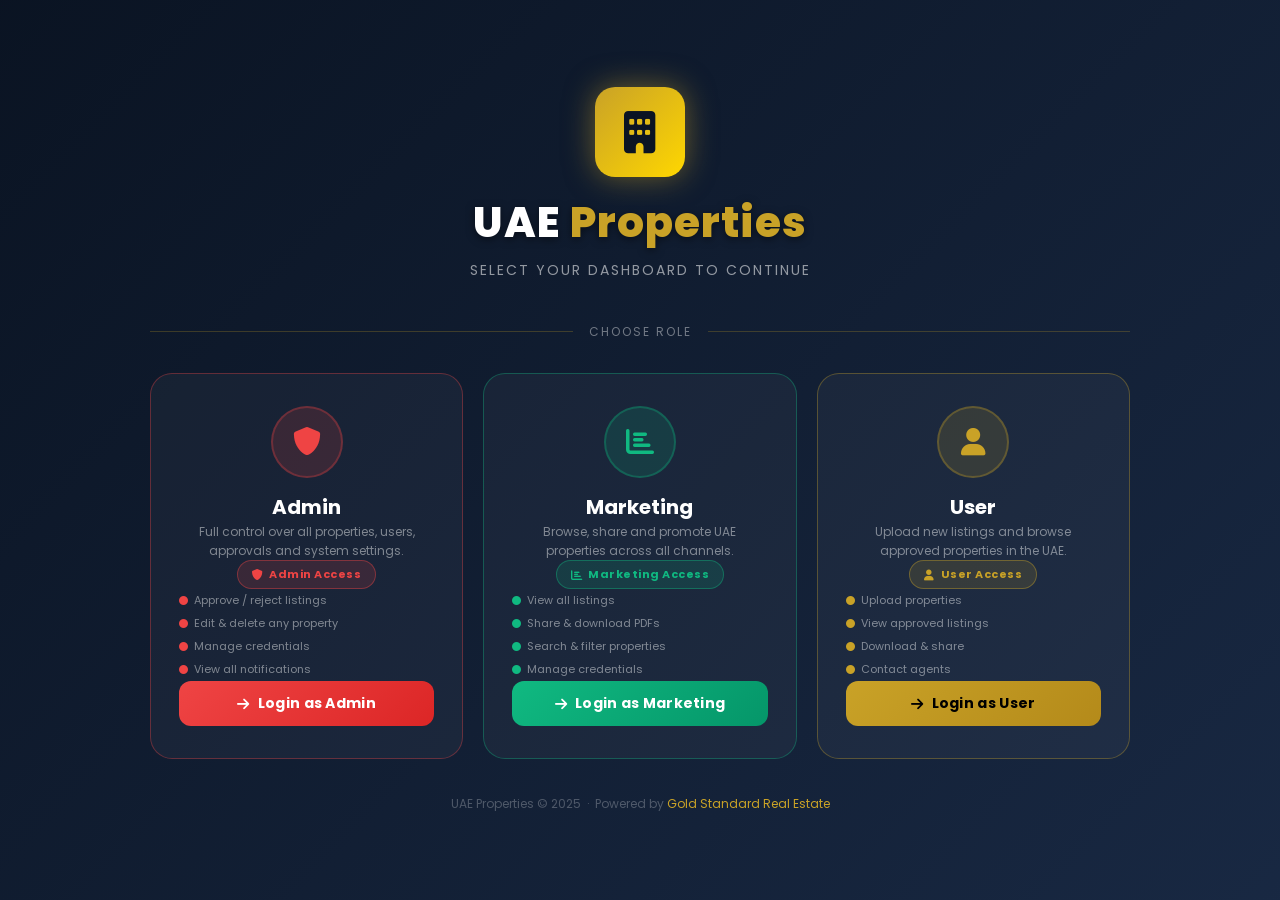
==== index.html @ 0918a74f "Add files via upload" ====
<!DOCTYPE html>
<html lang="en">
<head>
<meta charset="UTF-8">
<meta name="viewport" content="width=device-width, initial-scale=1.0">
<title>UAE Properties – Login Portal</title>
<link rel="preconnect" href="https://fonts.googleapis.com">
<link href="https://fonts.googleapis.com/css2?family=Poppins:wght@300;400;500;600;700;800&display=swap" rel="stylesheet">
<link rel="stylesheet" href="https://cdnjs.cloudflare.com/ajax/libs/font-awesome/6.0.0-beta3/css/all.min.css">
<style>
*{margin:0;padding:0;box-sizing:border-box;font-family:'Poppins',sans-serif}
:root{--primary:#c9a227;--primary-dark:#b48a1a;--admin:#ef4444;--marketing:#10b981;--user:#c9a227}
body{min-height:100vh;display:flex;flex-direction:column;justify-content:center;align-items:center;background:#0b1423;overflow-x:hidden;padding:20px}

/* ===== BACKGROUND ===== */
.bg-wrap{position:fixed;inset:0;z-index:0}
.bg-wrap img{width:100%;height:100%;object-fit:cover;opacity:0.18}
.bg-overlay{position:absolute;inset:0;background:linear-gradient(135deg,#0b1423ee 0%,#1a2a45ee 100%)}

/* Animated gold lines */
.bg-lines{position:fixed;inset:0;z-index:0;pointer-events:none;overflow:hidden}
.bg-lines span{position:absolute;display:block;background:linear-gradient(90deg,transparent,rgba(201,162,39,0.15),transparent);height:1px;width:100%;animation:lineScan 6s linear infinite;opacity:0}
.bg-lines span:nth-child(1){top:20%;animation-delay:0s}
.bg-lines span:nth-child(2){top:45%;animation-delay:2s}
.bg-lines span:nth-child(3){top:70%;animation-delay:4s}
@keyframes lineScan{0%{opacity:0;transform:translateX(-100%)}20%{opacity:1}80%{opacity:1}100%{opacity:0;transform:translateX(100%)}}

/* ===== PORTAL WRAPPER ===== */
.portal{position:relative;z-index:1;width:100%;max-width:980px}

/* ===== HEADER ===== */
.portal-header{text-align:center;margin-bottom:42px}
.portal-logo{width:90px;height:90px;object-fit:contain;margin-bottom:14px;filter:drop-shadow(0 0 24px rgba(201,162,39,0.5));animation:logoPulse 3s ease-in-out infinite}
@keyframes logoPulse{0%,100%{filter:drop-shadow(0 0 20px rgba(201,162,39,0.4))}50%{filter:drop-shadow(0 0 40px rgba(201,162,39,0.8))}}
.portal-logo-fallback{width:90px;height:90px;background:linear-gradient(135deg,#c9a227,#ffd700);border-radius:20px;display:flex;align-items:center;justify-content:center;margin:0 auto 14px;box-shadow:0 0 30px rgba(201,162,39,0.5);animation:logoPulse 3s ease-in-out infinite}
.portal-logo-fallback i{font-size:42px;color:#0b1423}
.portal-header h1{font-size:clamp(26px,5vw,42px);font-weight:800;color:#fff;letter-spacing:1px;text-shadow:0 2px 8px rgba(0,0,0,0.5)}
.portal-header h1 span{color:var(--primary)}
.portal-tagline{color:rgba(255,255,255,0.55);font-size:14px;margin-top:6px;letter-spacing:2px;text-transform:uppercase}

/* ===== DIVIDER ===== */
.portal-divider{display:flex;align-items:center;gap:16px;margin-bottom:32px}
.portal-divider::before,.portal-divider::after{content:'';flex:1;height:1px;background:rgba(201,162,39,0.25)}
.portal-divider span{color:rgba(255,255,255,0.4);font-size:12px;white-space:nowrap;letter-spacing:2px}

/* ===== CARDS GRID ===== */
.cards-grid{display:grid;grid-template-columns:repeat(3,1fr);gap:20px}

/* ===== LOGIN CARD ===== */
.login-card{background:rgba(255,255,255,0.04);border:1.5px solid rgba(255,255,255,0.1);border-radius:22px;padding:32px 28px;cursor:pointer;transition:all 0.35s cubic-bezier(0.175,0.885,0.32,1.275);position:relative;overflow:hidden;text-align:center;display:flex;flex-direction:column;align-items:center;gap:14px}
.login-card::before{content:'';position:absolute;inset:0;border-radius:22px;opacity:0;transition:opacity 0.3s}
.login-card:hover{transform:translateY(-8px);box-shadow:0 24px 60px rgba(0,0,0,0.4)}
.login-card:hover::before{opacity:1}

/* Admin card */
.card-admin{border-color:rgba(239,68,68,0.35)}
.card-admin::before{background:radial-gradient(ellipse at top,rgba(239,68,68,0.12) 0%,transparent 70%)}
.card-admin:hover{border-color:rgba(239,68,68,0.7);box-shadow:0 24px 60px rgba(239,68,68,0.2)}

/* Marketing card */
.card-marketing{border-color:rgba(16,185,129,0.35)}
.card-marketing::before{background:radial-gradient(ellipse at top,rgba(16,185,129,0.12) 0%,transparent 70%)}
.card-marketing:hover{border-color:rgba(16,185,129,0.7);box-shadow:0 24px 60px rgba(16,185,129,0.2)}

/* User card */
.card-user{border-color:rgba(201,162,39,0.35)}
.card-user::before{background:radial-gradient(ellipse at top,rgba(201,162,39,0.12) 0%,transparent 70%)}
.card-user:hover{border-color:rgba(201,162,39,0.7);box-shadow:0 24px 60px rgba(201,162,39,0.2)}

/* Card Icon */
.card-icon-wrap{width:72px;height:72px;border-radius:50%;display:flex;align-items:center;justify-content:center;font-size:28px;position:relative;z-index:1}
.card-admin .card-icon-wrap{background:rgba(239,68,68,0.15);color:#ef4444;border:2px solid rgba(239,68,68,0.3)}
.card-marketing .card-icon-wrap{background:rgba(16,185,129,0.15);color:#10b981;border:2px solid rgba(16,185,129,0.3)}
.card-user .card-icon-wrap{background:rgba(201,162,39,0.15);color:#c9a227;border:2px solid rgba(201,162,39,0.3)}

.card-title{font-size:20px;font-weight:700;color:#fff;position:relative;z-index:1}
.card-desc{font-size:12px;color:rgba(255,255,255,0.45);line-height:1.6;position:relative;z-index:1}

/* Card badge */
.card-badge{display:inline-flex;align-items:center;gap:6px;padding:5px 14px;border-radius:20px;font-size:11px;font-weight:700;letter-spacing:0.5px;position:relative;z-index:1}
.card-admin .card-badge{background:rgba(239,68,68,0.15);color:#ef4444;border:1px solid rgba(239,68,68,0.4)}
.card-marketing .card-badge{background:rgba(16,185,129,0.15);color:#10b981;border:1px solid rgba(16,185,129,0.4)}
.card-user .card-badge{background:rgba(201,162,39,0.15);color:#c9a227;border:1px solid rgba(201,162,39,0.4)}

/* Card CTA button */
.card-btn{width:100%;padding:12px;border:none;border-radius:12px;font-size:14px;font-weight:700;cursor:pointer;transition:all 0.3s;display:flex;align-items:center;justify-content:center;gap:8px;position:relative;z-index:1;letter-spacing:0.3px}
.card-admin .card-btn{background:linear-gradient(135deg,#ef4444,#dc2626);color:#fff}
.card-admin .card-btn:hover{background:linear-gradient(135deg,#dc2626,#b91c1c);box-shadow:0 6px 20px rgba(239,68,68,0.4)}
.card-marketing .card-btn{background:linear-gradient(135deg,#10b981,#059669);color:#fff}
.card-marketing .card-btn:hover{background:linear-gradient(135deg,#059669,#047857);box-shadow:0 6px 20px rgba(16,185,129,0.4)}
.card-user .card-btn{background:linear-gradient(135deg,#c9a227,#b48a1a);color:#000}
.card-user .card-btn:hover{background:linear-gradient(135deg,#d4ad30,#c9a227);box-shadow:0 6px 20px rgba(201,162,39,0.4)}

/* Features list */
.card-features{list-style:none;width:100%;text-align:left;position:relative;z-index:1}
.card-features li{font-size:11px;color:rgba(255,255,255,0.45);padding:3px 0;display:flex;align-items:center;gap:6px}
.card-features li i{font-size:9px}
.card-admin .card-features li i{color:#ef4444}
.card-marketing .card-features li i{color:#10b981}
.card-user .card-features li i{color:#c9a227}

/* ===== FOOTER ===== */
.portal-footer{text-align:center;margin-top:36px;color:rgba(255,255,255,0.25);font-size:12px;position:relative;z-index:1}
.portal-footer span{color:var(--primary)}

/* ===== MOBILE RESPONSIVE ===== */
@media(max-width:700px){
  .cards-grid{grid-template-columns:1fr;gap:14px}
  .login-card{flex-direction:row;text-align:left;padding:20px;gap:16px;align-items:center}
  .card-icon-wrap{width:52px;height:52px;font-size:20px;flex-shrink:0}
  .card-features{display:none}
  .card-title{font-size:17px}
  .card-desc{font-size:11px}
  .portal-header{margin-bottom:28px}
  .cards-grid-inner{flex:1;display:flex;flex-direction:column;gap:8px;min-width:0}
  .card-btn{padding:10px}
}
@media(max-width:480px){
  body{padding:14px}
  .portal-header h1{font-size:22px}
  .portal-logo-fallback{width:70px;height:70px}
  .portal-logo-fallback i{font-size:32px}
}
</style>
</head>
<body>

<!-- Background -->
<div class="bg-wrap">
  <img src="https://images.unsplash.com/photo-1512453979798-5ea266f8880c?w=1600" alt="" onerror="this.style.display='none'">
  <div class="bg-overlay"></div>
</div>
<div class="bg-lines"><span></span><span></span><span></span></div>

<!-- Portal -->
<div class="portal">

  <!-- Header -->
  <div class="portal-header">
    <div class="portal-logo-fallback">
      <i class="fas fa-building"></i>
    </div>
    <h1>UAE <span>Properties</span></h1>
    <p class="portal-tagline">Select your dashboard to continue</p>
  </div>

  <div class="portal-divider"><span>CHOOSE ROLE</span></div>

  <!-- Cards -->
  <div class="cards-grid">

    <!-- Admin -->
    <div class="login-card card-admin" onclick="goto('admin.html')">
      <div class="card-icon-wrap"><i class="fas fa-shield-alt"></i></div>
      <div class="cards-grid-inner" style="width:100%">
        <div class="card-title">Admin</div>
        <div class="card-desc">Full control over all properties, users, approvals and system settings.</div>
        <div class="card-badge"><i class="fas fa-shield-alt"></i> Admin Access</div>
        <ul class="card-features">
          <li><i class="fas fa-circle"></i> Approve / reject listings</li>
          <li><i class="fas fa-circle"></i> Edit & delete any property</li>
          <li><i class="fas fa-circle"></i> Manage credentials</li>
          <li><i class="fas fa-circle"></i> View all notifications</li>
        </ul>
        <button class="card-btn"><i class="fas fa-arrow-right"></i> Login as Admin</button>
      </div>
    </div>

    <!-- Marketing -->
    <div class="login-card card-marketing" onclick="goto('marketing.html')">
      <div class="card-icon-wrap"><i class="fas fa-chart-bar"></i></div>
      <div class="cards-grid-inner" style="width:100%">
        <div class="card-title">Marketing</div>
        <div class="card-desc">Browse, share and promote UAE properties across all channels.</div>
        <div class="card-badge"><i class="fas fa-chart-bar"></i> Marketing Access</div>
        <ul class="card-features">
          <li><i class="fas fa-circle"></i> View all listings</li>
          <li><i class="fas fa-circle"></i> Share & download PDFs</li>
          <li><i class="fas fa-circle"></i> Search & filter properties</li>
          <li><i class="fas fa-circle"></i> Manage credentials</li>
        </ul>
        <button class="card-btn"><i class="fas fa-arrow-right"></i> Login as Marketing</button>
      </div>
    </div>

    <!-- User -->
    <div class="login-card card-user" onclick="goto('user.html')">
      <div class="card-icon-wrap"><i class="fas fa-user"></i></div>
      <div class="cards-grid-inner" style="width:100%">
        <div class="card-title">User</div>
        <div class="card-desc">Upload new listings and browse approved properties in the UAE.</div>
        <div class="card-badge"><i class="fas fa-user"></i> User Access</div>
        <ul class="card-features">
          <li><i class="fas fa-circle"></i> Upload properties</li>
          <li><i class="fas fa-circle"></i> View approved listings</li>
          <li><i class="fas fa-circle"></i> Download & share</li>
          <li><i class="fas fa-circle"></i> Contact agents</li>
        </ul>
        <button class="card-btn"><i class="fas fa-arrow-right"></i> Login as User</button>
      </div>
    </div>

  </div>

  <div class="portal-footer">
    <p>UAE Properties &copy; 2025 &nbsp;·&nbsp; Powered by <span>Gold Standard Real Estate</span></p>
  </div>
</div>

<script>
function goto(page){
  // ripple effect
  window.location.href = page;
}
// Keyboard nav
document.querySelectorAll('.login-card').forEach(card=>{
  card.setAttribute('tabindex','0');
  card.addEventListener('keypress',e=>{if(e.key==='Enter')card.click()});
});
</script>
</body>
</html>
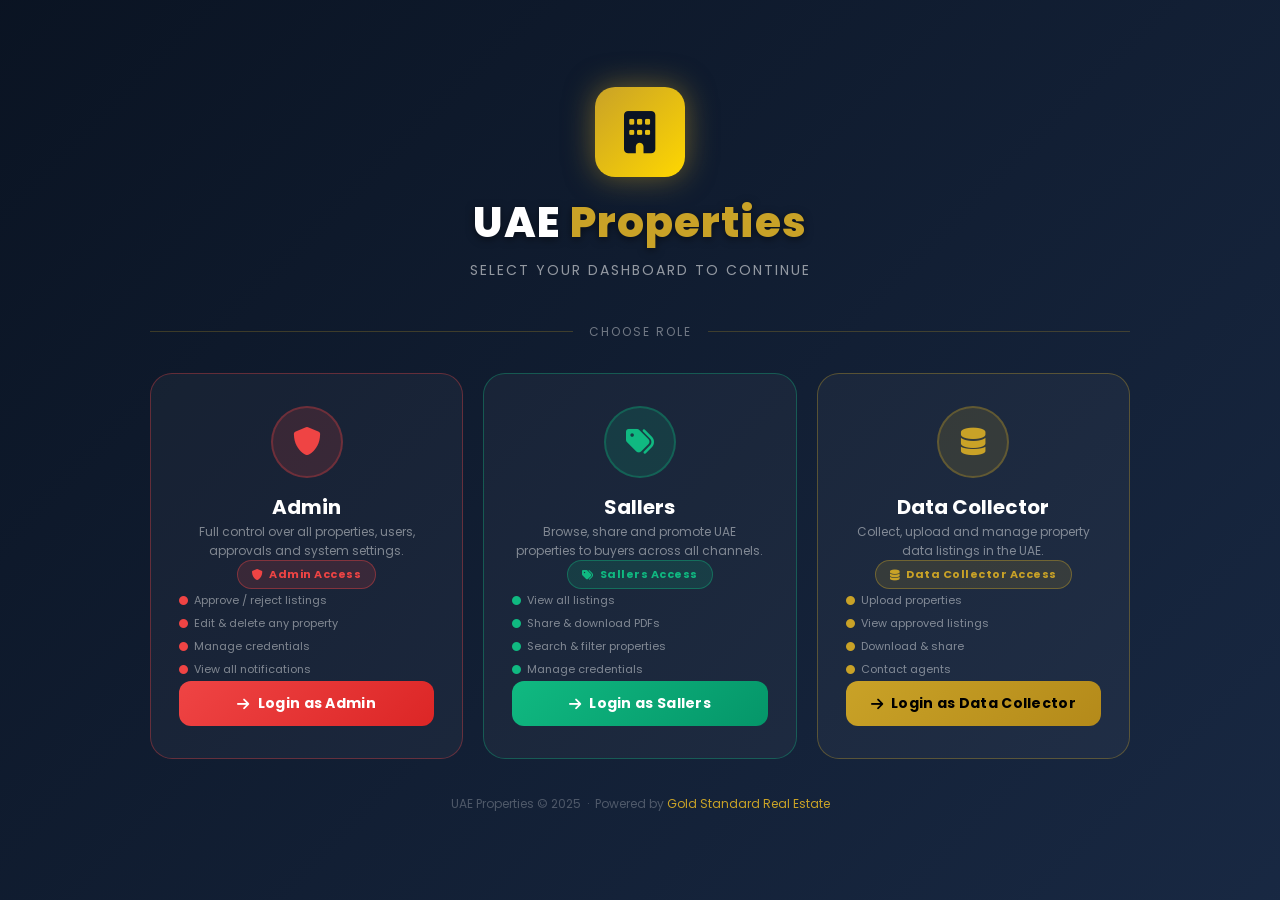
==== commit a2891994: "Add files via upload" ====
--- a/index.html
+++ b/index.html
@@ -1,222 +1,652 @@
 <!DOCTYPE html>
 <html lang="en">
+
 <head>
-<meta charset="UTF-8">
-<meta name="viewport" content="width=device-width, initial-scale=1.0">
-<title>UAE Properties – Login Portal</title>
-<link rel="preconnect" href="https://fonts.googleapis.com">
-<link href="https://fonts.googleapis.com/css2?family=Poppins:wght@300;400;500;600;700;800&display=swap" rel="stylesheet">
-<link rel="stylesheet" href="https://cdnjs.cloudflare.com/ajax/libs/font-awesome/6.0.0-beta3/css/all.min.css">
-<style>
-*{margin:0;padding:0;box-sizing:border-box;font-family:'Poppins',sans-serif}
-:root{--primary:#c9a227;--primary-dark:#b48a1a;--admin:#ef4444;--marketing:#10b981;--user:#c9a227}
-body{min-height:100vh;display:flex;flex-direction:column;justify-content:center;align-items:center;background:#0b1423;overflow-x:hidden;padding:20px}
-
-/* ===== BACKGROUND ===== */
-.bg-wrap{position:fixed;inset:0;z-index:0}
-.bg-wrap img{width:100%;height:100%;object-fit:cover;opacity:0.18}
-.bg-overlay{position:absolute;inset:0;background:linear-gradient(135deg,#0b1423ee 0%,#1a2a45ee 100%)}
-
-/* Animated gold lines */
-.bg-lines{position:fixed;inset:0;z-index:0;pointer-events:none;overflow:hidden}
-.bg-lines span{position:absolute;display:block;background:linear-gradient(90deg,transparent,rgba(201,162,39,0.15),transparent);height:1px;width:100%;animation:lineScan 6s linear infinite;opacity:0}
-.bg-lines span:nth-child(1){top:20%;animation-delay:0s}
-.bg-lines span:nth-child(2){top:45%;animation-delay:2s}
-.bg-lines span:nth-child(3){top:70%;animation-delay:4s}
-@keyframes lineScan{0%{opacity:0;transform:translateX(-100%)}20%{opacity:1}80%{opacity:1}100%{opacity:0;transform:translateX(100%)}}
-
-/* ===== PORTAL WRAPPER ===== */
-.portal{position:relative;z-index:1;width:100%;max-width:980px}
-
-/* ===== HEADER ===== */
-.portal-header{text-align:center;margin-bottom:42px}
-.portal-logo{width:90px;height:90px;object-fit:contain;margin-bottom:14px;filter:drop-shadow(0 0 24px rgba(201,162,39,0.5));animation:logoPulse 3s ease-in-out infinite}
-@keyframes logoPulse{0%,100%{filter:drop-shadow(0 0 20px rgba(201,162,39,0.4))}50%{filter:drop-shadow(0 0 40px rgba(201,162,39,0.8))}}
-.portal-logo-fallback{width:90px;height:90px;background:linear-gradient(135deg,#c9a227,#ffd700);border-radius:20px;display:flex;align-items:center;justify-content:center;margin:0 auto 14px;box-shadow:0 0 30px rgba(201,162,39,0.5);animation:logoPulse 3s ease-in-out infinite}
-.portal-logo-fallback i{font-size:42px;color:#0b1423}
-.portal-header h1{font-size:clamp(26px,5vw,42px);font-weight:800;color:#fff;letter-spacing:1px;text-shadow:0 2px 8px rgba(0,0,0,0.5)}
-.portal-header h1 span{color:var(--primary)}
-.portal-tagline{color:rgba(255,255,255,0.55);font-size:14px;margin-top:6px;letter-spacing:2px;text-transform:uppercase}
-
-/* ===== DIVIDER ===== */
-.portal-divider{display:flex;align-items:center;gap:16px;margin-bottom:32px}
-.portal-divider::before,.portal-divider::after{content:'';flex:1;height:1px;background:rgba(201,162,39,0.25)}
-.portal-divider span{color:rgba(255,255,255,0.4);font-size:12px;white-space:nowrap;letter-spacing:2px}
-
-/* ===== CARDS GRID ===== */
-.cards-grid{display:grid;grid-template-columns:repeat(3,1fr);gap:20px}
-
-/* ===== LOGIN CARD ===== */
-.login-card{background:rgba(255,255,255,0.04);border:1.5px solid rgba(255,255,255,0.1);border-radius:22px;padding:32px 28px;cursor:pointer;transition:all 0.35s cubic-bezier(0.175,0.885,0.32,1.275);position:relative;overflow:hidden;text-align:center;display:flex;flex-direction:column;align-items:center;gap:14px}
-.login-card::before{content:'';position:absolute;inset:0;border-radius:22px;opacity:0;transition:opacity 0.3s}
-.login-card:hover{transform:translateY(-8px);box-shadow:0 24px 60px rgba(0,0,0,0.4)}
-.login-card:hover::before{opacity:1}
-
-/* Admin card */
-.card-admin{border-color:rgba(239,68,68,0.35)}
-.card-admin::before{background:radial-gradient(ellipse at top,rgba(239,68,68,0.12) 0%,transparent 70%)}
-.card-admin:hover{border-color:rgba(239,68,68,0.7);box-shadow:0 24px 60px rgba(239,68,68,0.2)}
-
-/* Marketing card */
-.card-marketing{border-color:rgba(16,185,129,0.35)}
-.card-marketing::before{background:radial-gradient(ellipse at top,rgba(16,185,129,0.12) 0%,transparent 70%)}
-.card-marketing:hover{border-color:rgba(16,185,129,0.7);box-shadow:0 24px 60px rgba(16,185,129,0.2)}
-
-/* User card */
-.card-user{border-color:rgba(201,162,39,0.35)}
-.card-user::before{background:radial-gradient(ellipse at top,rgba(201,162,39,0.12) 0%,transparent 70%)}
-.card-user:hover{border-color:rgba(201,162,39,0.7);box-shadow:0 24px 60px rgba(201,162,39,0.2)}
-
-/* Card Icon */
-.card-icon-wrap{width:72px;height:72px;border-radius:50%;display:flex;align-items:center;justify-content:center;font-size:28px;position:relative;z-index:1}
-.card-admin .card-icon-wrap{background:rgba(239,68,68,0.15);color:#ef4444;border:2px solid rgba(239,68,68,0.3)}
-.card-marketing .card-icon-wrap{background:rgba(16,185,129,0.15);color:#10b981;border:2px solid rgba(16,185,129,0.3)}
-.card-user .card-icon-wrap{background:rgba(201,162,39,0.15);color:#c9a227;border:2px solid rgba(201,162,39,0.3)}
-
-.card-title{font-size:20px;font-weight:700;color:#fff;position:relative;z-index:1}
-.card-desc{font-size:12px;color:rgba(255,255,255,0.45);line-height:1.6;position:relative;z-index:1}
-
-/* Card badge */
-.card-badge{display:inline-flex;align-items:center;gap:6px;padding:5px 14px;border-radius:20px;font-size:11px;font-weight:700;letter-spacing:0.5px;position:relative;z-index:1}
-.card-admin .card-badge{background:rgba(239,68,68,0.15);color:#ef4444;border:1px solid rgba(239,68,68,0.4)}
-.card-marketing .card-badge{background:rgba(16,185,129,0.15);color:#10b981;border:1px solid rgba(16,185,129,0.4)}
-.card-user .card-badge{background:rgba(201,162,39,0.15);color:#c9a227;border:1px solid rgba(201,162,39,0.4)}
-
-/* Card CTA button */
-.card-btn{width:100%;padding:12px;border:none;border-radius:12px;font-size:14px;font-weight:700;cursor:pointer;transition:all 0.3s;display:flex;align-items:center;justify-content:center;gap:8px;position:relative;z-index:1;letter-spacing:0.3px}
-.card-admin .card-btn{background:linear-gradient(135deg,#ef4444,#dc2626);color:#fff}
-.card-admin .card-btn:hover{background:linear-gradient(135deg,#dc2626,#b91c1c);box-shadow:0 6px 20px rgba(239,68,68,0.4)}
-.card-marketing .card-btn{background:linear-gradient(135deg,#10b981,#059669);color:#fff}
-.card-marketing .card-btn:hover{background:linear-gradient(135deg,#059669,#047857);box-shadow:0 6px 20px rgba(16,185,129,0.4)}
-.card-user .card-btn{background:linear-gradient(135deg,#c9a227,#b48a1a);color:#000}
-.card-user .card-btn:hover{background:linear-gradient(135deg,#d4ad30,#c9a227);box-shadow:0 6px 20px rgba(201,162,39,0.4)}
-
-/* Features list */
-.card-features{list-style:none;width:100%;text-align:left;position:relative;z-index:1}
-.card-features li{font-size:11px;color:rgba(255,255,255,0.45);padding:3px 0;display:flex;align-items:center;gap:6px}
-.card-features li i{font-size:9px}
-.card-admin .card-features li i{color:#ef4444}
-.card-marketing .card-features li i{color:#10b981}
-.card-user .card-features li i{color:#c9a227}
-
-/* ===== FOOTER ===== */
-.portal-footer{text-align:center;margin-top:36px;color:rgba(255,255,255,0.25);font-size:12px;position:relative;z-index:1}
-.portal-footer span{color:var(--primary)}
-
-/* ===== MOBILE RESPONSIVE ===== */
-@media(max-width:700px){
-  .cards-grid{grid-template-columns:1fr;gap:14px}
-  .login-card{flex-direction:row;text-align:left;padding:20px;gap:16px;align-items:center}
-  .card-icon-wrap{width:52px;height:52px;font-size:20px;flex-shrink:0}
-  .card-features{display:none}
-  .card-title{font-size:17px}
-  .card-desc{font-size:11px}
-  .portal-header{margin-bottom:28px}
-  .cards-grid-inner{flex:1;display:flex;flex-direction:column;gap:8px;min-width:0}
-  .card-btn{padding:10px}
-}
-@media(max-width:480px){
-  body{padding:14px}
-  .portal-header h1{font-size:22px}
-  .portal-logo-fallback{width:70px;height:70px}
-  .portal-logo-fallback i{font-size:32px}
-}
-</style>
+  <meta charset="UTF-8">
+  <meta name="viewport" content="width=device-width, initial-scale=1.0">
+  <title>UAE Properties – Login Portal</title>
+  <link rel="preconnect" href="https://fonts.googleapis.com">
+  <link href="https://fonts.googleapis.com/css2?family=Poppins:wght@300;400;500;600;700;800&display=swap"
+    rel="stylesheet">
+  <link rel="stylesheet" href="https://cdnjs.cloudflare.com/ajax/libs/font-awesome/6.0.0-beta3/css/all.min.css">
+  <style>
+    * {
+      margin: 0;
+      padding: 0;
+      box-sizing: border-box;
+      font-family: 'Poppins', sans-serif
+    }
+
+    :root {
+      --primary: #c9a227;
+      --primary-dark: #b48a1a;
+      --admin: #ef4444;
+      --marketing: #10b981;
+      --user: #c9a227
+    }
+
+    body {
+      min-height: 100vh;
+      display: flex;
+      flex-direction: column;
+      justify-content: center;
+      align-items: center;
+      background: #0b1423;
+      overflow-x: hidden;
+      padding: 20px
+    }
+
+    /* ===== BACKGROUND ===== */
+    .bg-wrap {
+      position: fixed;
+      inset: 0;
+      z-index: 0
+    }
+
+    .bg-wrap img {
+      width: 100%;
+      height: 100%;
+      object-fit: cover;
+      opacity: 0.18
+    }
+
+    .bg-overlay {
+      position: absolute;
+      inset: 0;
+      background: linear-gradient(135deg, #0b1423ee 0%, #1a2a45ee 100%)
+    }
+
+    /* Animated gold lines */
+    .bg-lines {
+      position: fixed;
+      inset: 0;
+      z-index: 0;
+      pointer-events: none;
+      overflow: hidden
+    }
+
+    .bg-lines span {
+      position: absolute;
+      display: block;
+      background: linear-gradient(90deg, transparent, rgba(201, 162, 39, 0.15), transparent);
+      height: 1px;
+      width: 100%;
+      animation: lineScan 6s linear infinite;
+      opacity: 0
+    }
+
+    .bg-lines span:nth-child(1) {
+      top: 20%;
+      animation-delay: 0s
+    }
+
+    .bg-lines span:nth-child(2) {
+      top: 45%;
+      animation-delay: 2s
+    }
+
+    .bg-lines span:nth-child(3) {
+      top: 70%;
+      animation-delay: 4s
+    }
+
+    @keyframes lineScan {
+      0% {
+        opacity: 0;
+        transform: translateX(-100%)
+      }
+
+      20% {
+        opacity: 1
+      }
+
+      80% {
+        opacity: 1
+      }
+
+      100% {
+        opacity: 0;
+        transform: translateX(100%)
+      }
+    }
+
+    /* ===== PORTAL WRAPPER ===== */
+    .portal {
+      position: relative;
+      z-index: 1;
+      width: 100%;
+      max-width: 980px
+    }
+
+    /* ===== HEADER ===== */
+    .portal-header {
+      text-align: center;
+      margin-bottom: 42px
+    }
+
+    .portal-logo {
+      width: 90px;
+      height: 90px;
+      object-fit: contain;
+      margin-bottom: 14px;
+      filter: drop-shadow(0 0 24px rgba(201, 162, 39, 0.5));
+      animation: logoPulse 3s ease-in-out infinite
+    }
+
+    @keyframes logoPulse {
+
+      0%,
+      100% {
+        filter: drop-shadow(0 0 20px rgba(201, 162, 39, 0.4))
+      }
+
+      50% {
+        filter: drop-shadow(0 0 40px rgba(201, 162, 39, 0.8))
+      }
+    }
+
+    .portal-logo-fallback {
+      width: 90px;
+      height: 90px;
+      background: linear-gradient(135deg, #c9a227, #ffd700);
+      border-radius: 20px;
+      display: flex;
+      align-items: center;
+      justify-content: center;
+      margin: 0 auto 14px;
+      box-shadow: 0 0 30px rgba(201, 162, 39, 0.5);
+      animation: logoPulse 3s ease-in-out infinite
+    }
+
+    .portal-logo-fallback i {
+      font-size: 42px;
+      color: #0b1423
+    }
+
+    .portal-header h1 {
+      font-size: clamp(26px, 5vw, 42px);
+      font-weight: 800;
+      color: #fff;
+      letter-spacing: 1px;
+      text-shadow: 0 2px 8px rgba(0, 0, 0, 0.5)
+    }
+
+    .portal-header h1 span {
+      color: var(--primary)
+    }
+
+    .portal-tagline {
+      color: rgba(255, 255, 255, 0.55);
+      font-size: 14px;
+      margin-top: 6px;
+      letter-spacing: 2px;
+      text-transform: uppercase
+    }
+
+    /* ===== DIVIDER ===== */
+    .portal-divider {
+      display: flex;
+      align-items: center;
+      gap: 16px;
+      margin-bottom: 32px
+    }
+
+    .portal-divider::before,
+    .portal-divider::after {
+      content: '';
+      flex: 1;
+      height: 1px;
+      background: rgba(201, 162, 39, 0.25)
+    }
+
+    .portal-divider span {
+      color: rgba(255, 255, 255, 0.4);
+      font-size: 12px;
+      white-space: nowrap;
+      letter-spacing: 2px
+    }
+
+    /* ===== CARDS GRID ===== */
+    .cards-grid {
+      display: grid;
+      grid-template-columns: repeat(3, 1fr);
+      gap: 20px
+    }
+
+    /* ===== LOGIN CARD ===== */
+    .login-card {
+      background: rgba(255, 255, 255, 0.04);
+      border: 1.5px solid rgba(255, 255, 255, 0.1);
+      border-radius: 22px;
+      padding: 32px 28px;
+      cursor: pointer;
+      transition: all 0.35s cubic-bezier(0.175, 0.885, 0.32, 1.275);
+      position: relative;
+      overflow: hidden;
+      text-align: center;
+      display: flex;
+      flex-direction: column;
+      align-items: center;
+      gap: 14px
+    }
+
+    .login-card::before {
+      content: '';
+      position: absolute;
+      inset: 0;
+      border-radius: 22px;
+      opacity: 0;
+      transition: opacity 0.3s
+    }
+
+    .login-card:hover {
+      transform: translateY(-8px);
+      box-shadow: 0 24px 60px rgba(0, 0, 0, 0.4)
+    }
+
+    .login-card:hover::before {
+      opacity: 1
+    }
+
+    /* Admin card */
+    .card-admin {
+      border-color: rgba(239, 68, 68, 0.35)
+    }
+
+    .card-admin::before {
+      background: radial-gradient(ellipse at top, rgba(239, 68, 68, 0.12) 0%, transparent 70%)
+    }
+
+    .card-admin:hover {
+      border-color: rgba(239, 68, 68, 0.7);
+      box-shadow: 0 24px 60px rgba(239, 68, 68, 0.2)
+    }
+
+    /* Marketing card */
+    .card-marketing {
+      border-color: rgba(16, 185, 129, 0.35)
+    }
+
+    .card-marketing::before {
+      background: radial-gradient(ellipse at top, rgba(16, 185, 129, 0.12) 0%, transparent 70%)
+    }
+
+    .card-marketing:hover {
+      border-color: rgba(16, 185, 129, 0.7);
+      box-shadow: 0 24px 60px rgba(16, 185, 129, 0.2)
+    }
+
+    /* User card */
+    .card-user {
+      border-color: rgba(201, 162, 39, 0.35)
+    }
+
+    .card-user::before {
+      background: radial-gradient(ellipse at top, rgba(201, 162, 39, 0.12) 0%, transparent 70%)
+    }
+
+    .card-user:hover {
+      border-color: rgba(201, 162, 39, 0.7);
+      box-shadow: 0 24px 60px rgba(201, 162, 39, 0.2)
+    }
+
+    /* Card Icon */
+    .card-icon-wrap {
+      width: 72px;
+      height: 72px;
+      border-radius: 50%;
+      display: flex;
+      align-items: center;
+      justify-content: center;
+      font-size: 28px;
+      position: relative;
+      z-index: 1
+    }
+
+    .card-admin .card-icon-wrap {
+      background: rgba(239, 68, 68, 0.15);
+      color: #ef4444;
+      border: 2px solid rgba(239, 68, 68, 0.3)
+    }
+
+    .card-marketing .card-icon-wrap {
+      background: rgba(16, 185, 129, 0.15);
+      color: #10b981;
+      border: 2px solid rgba(16, 185, 129, 0.3)
+    }
+
+    .card-user .card-icon-wrap {
+      background: rgba(201, 162, 39, 0.15);
+      color: #c9a227;
+      border: 2px solid rgba(201, 162, 39, 0.3)
+    }
+
+    .card-title {
+      font-size: 20px;
+      font-weight: 700;
+      color: #fff;
+      position: relative;
+      z-index: 1
+    }
+
+    .card-desc {
+      font-size: 12px;
+      color: rgba(255, 255, 255, 0.45);
+      line-height: 1.6;
+      position: relative;
+      z-index: 1
+    }
+
+    /* Card badge */
+    .card-badge {
+      display: inline-flex;
+      align-items: center;
+      gap: 6px;
+      padding: 5px 14px;
+      border-radius: 20px;
+      font-size: 11px;
+      font-weight: 700;
+      letter-spacing: 0.5px;
+      position: relative;
+      z-index: 1
+    }
+
+    .card-admin .card-badge {
+      background: rgba(239, 68, 68, 0.15);
+      color: #ef4444;
+      border: 1px solid rgba(239, 68, 68, 0.4)
+    }
+
+    .card-marketing .card-badge {
+      background: rgba(16, 185, 129, 0.15);
+      color: #10b981;
+      border: 1px solid rgba(16, 185, 129, 0.4)
+    }
+
+    .card-user .card-badge {
+      background: rgba(201, 162, 39, 0.15);
+      color: #c9a227;
+      border: 1px solid rgba(201, 162, 39, 0.4)
+    }
+
+    /* Card CTA button */
+    .card-btn {
+      width: 100%;
+      padding: 12px;
+      border: none;
+      border-radius: 12px;
+      font-size: 14px;
+      font-weight: 700;
+      cursor: pointer;
+      transition: all 0.3s;
+      display: flex;
+      align-items: center;
+      justify-content: center;
+      gap: 8px;
+      position: relative;
+      z-index: 1;
+      letter-spacing: 0.3px
+    }
+
+    .card-admin .card-btn {
+      background: linear-gradient(135deg, #ef4444, #dc2626);
+      color: #fff
+    }
+
+    .card-admin .card-btn:hover {
+      background: linear-gradient(135deg, #dc2626, #b91c1c);
+      box-shadow: 0 6px 20px rgba(239, 68, 68, 0.4)
+    }
+
+    .card-marketing .card-btn {
+      background: linear-gradient(135deg, #10b981, #059669);
+      color: #fff
+    }
+
+    .card-marketing .card-btn:hover {
+      background: linear-gradient(135deg, #059669, #047857);
+      box-shadow: 0 6px 20px rgba(16, 185, 129, 0.4)
+    }
+
+    .card-user .card-btn {
+      background: linear-gradient(135deg, #c9a227, #b48a1a);
+      color: #000
+    }
+
+    .card-user .card-btn:hover {
+      background: linear-gradient(135deg, #d4ad30, #c9a227);
+      box-shadow: 0 6px 20px rgba(201, 162, 39, 0.4)
+    }
+
+    /* Features list */
+    .card-features {
+      list-style: none;
+      width: 100%;
+      text-align: left;
+      position: relative;
+      z-index: 1
+    }
+
+    .card-features li {
+      font-size: 11px;
+      color: rgba(255, 255, 255, 0.45);
+      padding: 3px 0;
+      display: flex;
+      align-items: center;
+      gap: 6px
+    }
+
+    .card-features li i {
+      font-size: 9px
+    }
+
+    .card-admin .card-features li i {
+      color: #ef4444
+    }
+
+    .card-marketing .card-features li i {
+      color: #10b981
+    }
+
+    .card-user .card-features li i {
+      color: #c9a227
+    }
+
+    /* ===== FOOTER ===== */
+    .portal-footer {
+      text-align: center;
+      margin-top: 36px;
+      color: rgba(255, 255, 255, 0.25);
+      font-size: 12px;
+      position: relative;
+      z-index: 1
+    }
+
+    .portal-footer span {
+      color: var(--primary)
+    }
+
+    /* ===== MOBILE RESPONSIVE ===== */
+    @media(max-width:700px) {
+      .cards-grid {
+        grid-template-columns: 1fr;
+        gap: 14px
+      }
+
+      .login-card {
+        flex-direction: row;
+        text-align: left;
+        padding: 20px;
+        gap: 16px;
+        align-items: center
+      }
+
+      .card-icon-wrap {
+        width: 52px;
+        height: 52px;
+        font-size: 20px;
+        flex-shrink: 0
+      }
+
+      .card-features {
+        display: none
+      }
+
+      .card-title {
+        font-size: 17px
+      }
+
+      .card-desc {
+        font-size: 11px
+      }
+
+      .portal-header {
+        margin-bottom: 28px
+      }
+
+      .cards-grid-inner {
+        flex: 1;
+        display: flex;
+        flex-direction: column;
+        gap: 8px;
+        min-width: 0
+      }
+
+      .card-btn {
+        padding: 10px
+      }
+    }
+
+    @media(max-width:480px) {
+      body {
+        padding: 14px
+      }
+
+      .portal-header h1 {
+        font-size: 22px
+      }
+
+      .portal-logo-fallback {
+        width: 70px;
+        height: 70px
+      }
+
+      .portal-logo-fallback i {
+        font-size: 32px
+      }
+    }
+  </style>
 </head>
+
 <body>
 
-<!-- Background -->
-<div class="bg-wrap">
-  <img src="https://images.unsplash.com/photo-1512453979798-5ea266f8880c?w=1600" alt="" onerror="this.style.display='none'">
-  <div class="bg-overlay"></div>
-</div>
-<div class="bg-lines"><span></span><span></span><span></span></div>
-
-<!-- Portal -->
-<div class="portal">
-
-  <!-- Header -->
-  <div class="portal-header">
-    <div class="portal-logo-fallback">
-      <i class="fas fa-building"></i>
+  <!-- Background -->
+  <div class="bg-wrap">
+    <img src="https://images.unsplash.com/photo-1512453979798-5ea266f8880c?w=1600" alt=""
+      onerror="this.style.display='none'">
+    <div class="bg-overlay"></div>
+  </div>
+  <div class="bg-lines"><span></span><span></span><span></span></div>
+
+  <!-- Portal -->
+  <div class="portal">
+
+    <!-- Header -->
+    <div class="portal-header">
+      <div class="portal-logo-fallback">
+        <i class="fas fa-building"></i>
+      </div>
+      <h1>UAE <span>Properties</span></h1>
+      <p class="portal-tagline">Select your dashboard to continue</p>
     </div>
-    <h1>UAE <span>Properties</span></h1>
-    <p class="portal-tagline">Select your dashboard to continue</p>
+
+    <div class="portal-divider"><span>CHOOSE ROLE</span></div>
+
+    <!-- Cards -->
+    <div class="cards-grid">
+
+      <!-- Admin -->
+      <div class="login-card card-admin" onclick="goto('admin.html')">
+        <div class="card-icon-wrap"><i class="fas fa-shield-alt"></i></div>
+        <div class="cards-grid-inner" style="width:100%">
+          <div class="card-title">Admin</div>
+          <div class="card-desc">Full control over all properties, users, approvals and system settings.</div>
+          <div class="card-badge"><i class="fas fa-shield-alt"></i> Admin Access</div>
+          <ul class="card-features">
+            <li><i class="fas fa-circle"></i> Approve / reject listings</li>
+            <li><i class="fas fa-circle"></i> Edit & delete any property</li>
+            <li><i class="fas fa-circle"></i> Manage credentials</li>
+            <li><i class="fas fa-circle"></i> View all notifications</li>
+          </ul>
+          <button class="card-btn"><i class="fas fa-arrow-right"></i> Login as Admin</button>
+        </div>
+      </div>
+
+      <!-- Marketing -->
+      <div class="login-card card-marketing" onclick="goto('sallers.html')">
+        <div class="card-icon-wrap"><i class="fas fa-tags"></i></div>
+        <div class="cards-grid-inner" style="width:100%">
+          <div class="card-title">Sallers</div>
+          <div class="card-desc">Browse, share and promote UAE properties to buyers across all channels.</div>
+          <div class="card-badge"><i class="fas fa-tags"></i> Sallers Access</div>
+          <ul class="card-features">
+            <li><i class="fas fa-circle"></i> View all listings</li>
+            <li><i class="fas fa-circle"></i> Share & download PDFs</li>
+            <li><i class="fas fa-circle"></i> Search & filter properties</li>
+            <li><i class="fas fa-circle"></i> Manage credentials</li>
+          </ul>
+          <button class="card-btn"><i class="fas fa-arrow-right"></i> Login as Sallers</button>
+        </div>
+      </div>
+
+      <!-- User -->
+      <div class="login-card card-user" onclick="goto('data_collector.html')">
+        <div class="card-icon-wrap"><i class="fas fa-database"></i></div>
+        <div class="cards-grid-inner" style="width:100%">
+          <div class="card-title">Data Collector</div>
+          <div class="card-desc">Collect, upload and manage property data listings in the UAE.</div>
+          <div class="card-badge"><i class="fas fa-database"></i> Data Collector Access</div>
+          <ul class="card-features">
+            <li><i class="fas fa-circle"></i> Upload properties</li>
+            <li><i class="fas fa-circle"></i> View approved listings</li>
+            <li><i class="fas fa-circle"></i> Download & share</li>
+            <li><i class="fas fa-circle"></i> Contact agents</li>
+          </ul>
+          <button class="card-btn"><i class="fas fa-arrow-right"></i> Login as Data Collector</button>
+        </div>
+      </div>
+
+    </div>
+
+    <div class="portal-footer">
+      <p>UAE Properties &copy; 2025 &nbsp;·&nbsp; Powered by <span>Gold Standard Real Estate</span></p>
+    </div>
   </div>
 
-  <div class="portal-divider"><span>CHOOSE ROLE</span></div>
-
-  <!-- Cards -->
-  <div class="cards-grid">
-
-    <!-- Admin -->
-    <div class="login-card card-admin" onclick="goto('admin.html')">
-      <div class="card-icon-wrap"><i class="fas fa-shield-alt"></i></div>
-      <div class="cards-grid-inner" style="width:100%">
-        <div class="card-title">Admin</div>
-        <div class="card-desc">Full control over all properties, users, approvals and system settings.</div>
-        <div class="card-badge"><i class="fas fa-shield-alt"></i> Admin Access</div>
-        <ul class="card-features">
-          <li><i class="fas fa-circle"></i> Approve / reject listings</li>
-          <li><i class="fas fa-circle"></i> Edit & delete any property</li>
-          <li><i class="fas fa-circle"></i> Manage credentials</li>
-          <li><i class="fas fa-circle"></i> View all notifications</li>
-        </ul>
-        <button class="card-btn"><i class="fas fa-arrow-right"></i> Login as Admin</button>
-      </div>
-    </div>
-
-    <!-- Marketing -->
-    <div class="login-card card-marketing" onclick="goto('marketing.html')">
-      <div class="card-icon-wrap"><i class="fas fa-chart-bar"></i></div>
-      <div class="cards-grid-inner" style="width:100%">
-        <div class="card-title">Marketing</div>
-        <div class="card-desc">Browse, share and promote UAE properties across all channels.</div>
-        <div class="card-badge"><i class="fas fa-chart-bar"></i> Marketing Access</div>
-        <ul class="card-features">
-          <li><i class="fas fa-circle"></i> View all listings</li>
-          <li><i class="fas fa-circle"></i> Share & download PDFs</li>
-          <li><i class="fas fa-circle"></i> Search & filter properties</li>
-          <li><i class="fas fa-circle"></i> Manage credentials</li>
-        </ul>
-        <button class="card-btn"><i class="fas fa-arrow-right"></i> Login as Marketing</button>
-      </div>
-    </div>
-
-    <!-- User -->
-    <div class="login-card card-user" onclick="goto('user.html')">
-      <div class="card-icon-wrap"><i class="fas fa-user"></i></div>
-      <div class="cards-grid-inner" style="width:100%">
-        <div class="card-title">User</div>
-        <div class="card-desc">Upload new listings and browse approved properties in the UAE.</div>
-        <div class="card-badge"><i class="fas fa-user"></i> User Access</div>
-        <ul class="card-features">
-          <li><i class="fas fa-circle"></i> Upload properties</li>
-          <li><i class="fas fa-circle"></i> View approved listings</li>
-          <li><i class="fas fa-circle"></i> Download & share</li>
-          <li><i class="fas fa-circle"></i> Contact agents</li>
-        </ul>
-        <button class="card-btn"><i class="fas fa-arrow-right"></i> Login as User</button>
-      </div>
-    </div>
-
-  </div>
-
-  <div class="portal-footer">
-    <p>UAE Properties &copy; 2025 &nbsp;·&nbsp; Powered by <span>Gold Standard Real Estate</span></p>
-  </div>
-</div>
-
-<script>
-function goto(page){
-  // ripple effect
-  window.location.href = page;
-}
-// Keyboard nav
-document.querySelectorAll('.login-card').forEach(card=>{
-  card.setAttribute('tabindex','0');
-  card.addEventListener('keypress',e=>{if(e.key==='Enter')card.click()});
-});
-</script>
+  <script>
+    function goto(page) {
+      // ripple effect
+      window.location.href = page;
+    }
+
+    // tawk to plugin code 
+    // ============================
+    var Tawk_API = Tawk_API || {}, Tawk_LoadStart = new Date();
+    (function () {
+      var s1 = document.createElement("script"), s0 = document.getElementsByTagName("script")[0];
+      s1.async = true;
+      s1.src = 'https://embed.tawk.to/69eee946d0fd481c759f8d42/1jn6juf3h';
+      s1.charset = 'UTF-8';
+      s1.setAttribute('crossorigin', '*');
+      s0.parentNode.insertBefore(s1, s0);
+    })();
+
+    // Keyboard nav
+    document.querySelectorAll('.login-card').forEach(card => {
+      card.setAttribute('tabindex', '0');
+      card.addEventListener('keypress', e => { if (e.key === 'Enter') card.click() });
+    });
+  </script>
 </body>
-</html>
+
+</html>
